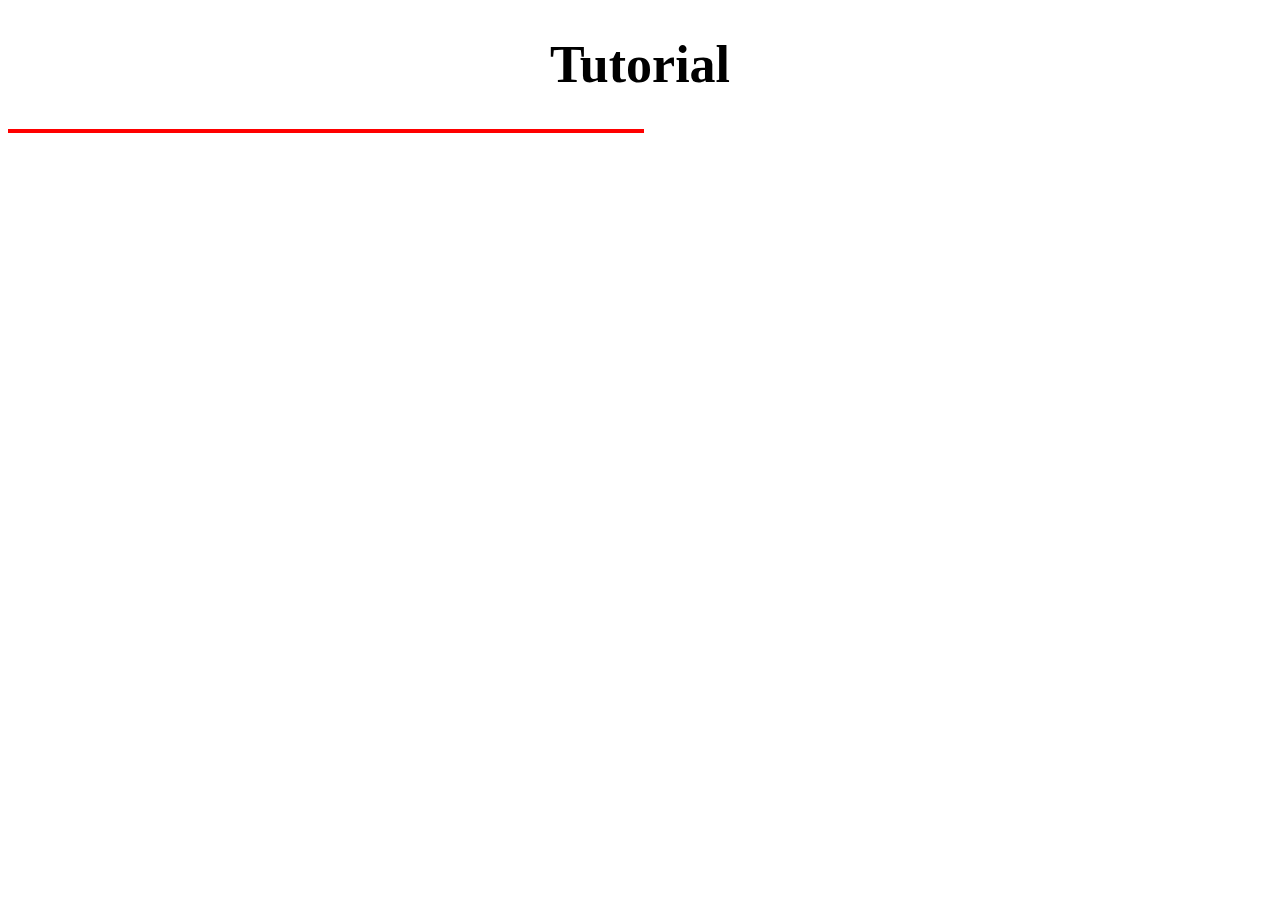
==== tutorial.html @ 1e8bb892 "first project" ====
<!DOCTYPE html>
<html lang="en">

<head>
    <meta charset="UTF-8">
    <meta http-equiv="X-UA-Compatible" content="IE=edge">
    <meta name="viewport" content="width=device-width, initial-scale=1.0">
    <title>Tutorial</title>
    <link rel="icon"
        href="https://upload.wikimedia.org/wikipedia/commons/thumb/5/50/Yes_Check_Circle.svg/240px-Yes_Check_Circle.svg.png">
    <link rel="stylesheet" href="styletut.css">
</head>

<body>
    <header>
        <h1>Tutorial</h1>
    </header>
    <div class="pagina">
        <div class="text">

        </div>
    </div>
</body>

</html>
---- styletut.css ----
header{
    text-align: center;
    font-size:26px;
}

.pagina{
    border:2px solid red;
    background-color: wheat;
    width: 50%;
    height: 50%;
}
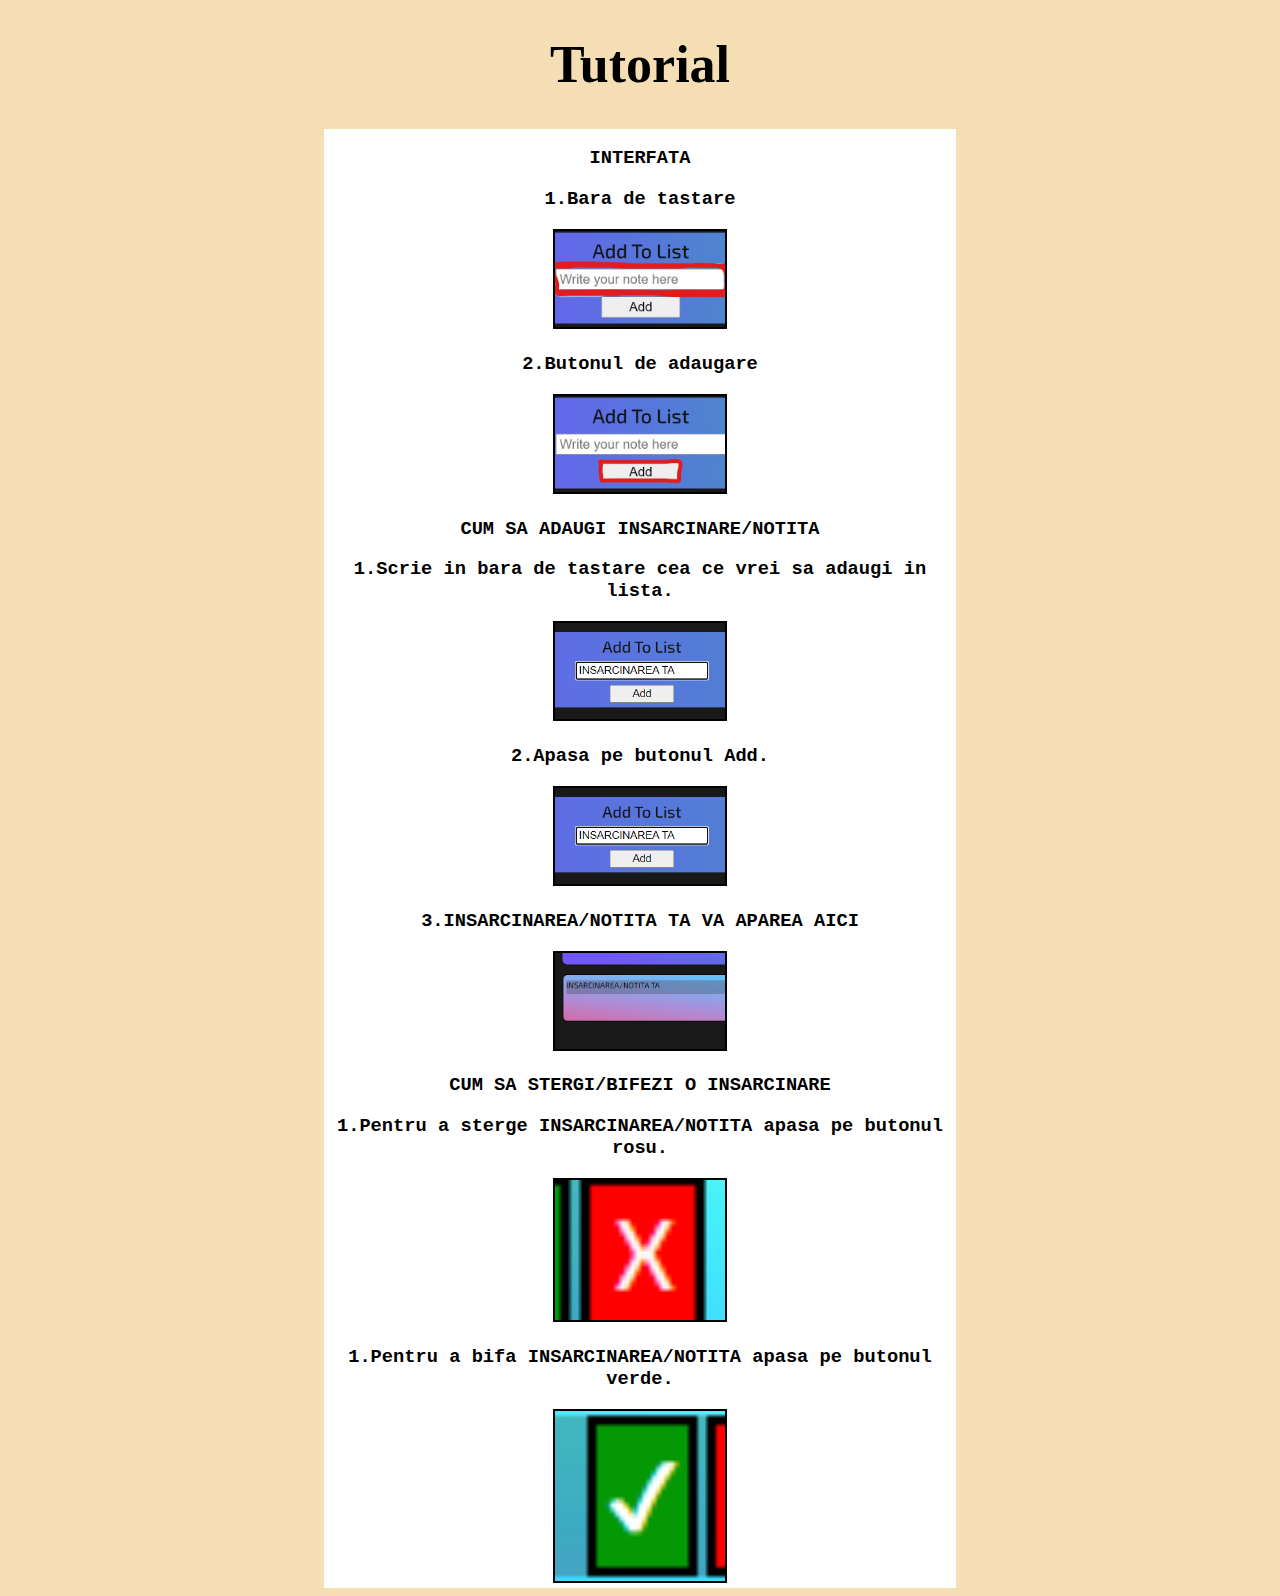
==== commit 842597b3: "first updat" ====
--- a/tutorial.html
+++ b/tutorial.html
@@ -6,8 +6,7 @@
     <meta http-equiv="X-UA-Compatible" content="IE=edge">
     <meta name="viewport" content="width=device-width, initial-scale=1.0">
     <title>Tutorial</title>
-    <link rel="icon"
-        href="https://upload.wikimedia.org/wikipedia/commons/thumb/5/50/Yes_Check_Circle.svg/240px-Yes_Check_Circle.svg.png">
+    <link rel="icon" href="https://upload.wikimedia.org/wikipedia/commons/thumb/5/50/Yes_Check_Circle.svg/240px-Yes_Check_Circle.svg.png">
     <link rel="stylesheet" href="styletut.css">
 </head>
 
@@ -15,10 +14,50 @@
     <header>
         <h1>Tutorial</h1>
     </header>
-    <div class="pagina">
-        <div class="text">
+    <div class="content">
+        <div class="pagina">
+            <div class="text">
+                <h3>
+                    INTERFATA
+                </h3>
+                <h3>
+                    1.Bara de tastare
+                </h3>
+                <img src="photos/Screenshot (24)_LI.jpg " width="27%" height="25%" style="border: 2px solid black;margin: 0px;">
+                <h3>
+                    2.Butonul de adaugare
+                </h3>
+                <img src="photos/ScreenshbuttonI.jpg" width="27%" height="25%" style="border: 2px solid black;margin: 0px;">
 
+                <h3>
+                    CUM SA ADAUGI INSARCINARE/NOTITA
+                </h3>
+                <h3>
+                    1.Scrie in bara de tastare cea ce vrei sa adaugi in lista.
+                </h3>
+                <img src="photos/Screenshot (28).png" width="27%" height="25%" style="border: 2px solid black;margin:0px;">
+                <h3>
+                    2.Apasa pe butonul Add.
+                </h3>
+                <img src="photos/Screenshot (28).png" width="27%" height="25%" style="border: 2px solid black;margin:0px;">
+                <h3>
+                    3.INSARCINAREA/NOTITA TA VA APAREA AICI
+                </h3>
+                <img src="photos/Screenshot (29).png" width="27%" height="25%" style="border: 2px solid black;margin:0px;">
+                <H3>
+                    CUM SA STERGI/BIFEZI O INSARCINARE
+                </H3>
+                <h3>
+                    1.Pentru a sterge INSARCINAREA/NOTITA apasa pe butonul rosu.
+                </h3>
+                <img src="photos/Screenshot (30).png" width="27%" height="25%" style="border: 2px solid black;margin:0px;">
+                <h3>
+                    1.Pentru a bifa INSARCINAREA/NOTITA apasa pe butonul verde.
+                </h3>
+                <img src="photos/Screenshot (31).png" width="27%" height="25%" style="border: 2px solid black;margin:0px;">
+            </div>
         </div>
+
     </div>
 </body>
 
--- a/styletut.css
+++ b/styletut.css
@@ -1,12 +1,27 @@
-
-header{
-    text-align: center;
-    font-size:26px;
+body {
+    background-color: wheat;
 }
 
-.pagina{
-    border:2px solid red;
-    background-color: wheat;
+header {
+    text-align: center;
+    font-size: 26px;
+}
+
+.content {
+    margin: 0;
+    padding: 0;
+    display: flex;
+    align-items: center;
+    justify-content: center;
+}
+
+.pagina {
+    text-align: center;
+    background-color: white;
     width: 50%;
-    height: 50%;
+    height: fit-content;
 }
+
+.text {
+    font-family: 'Courier New', Courier, monospace;
+}